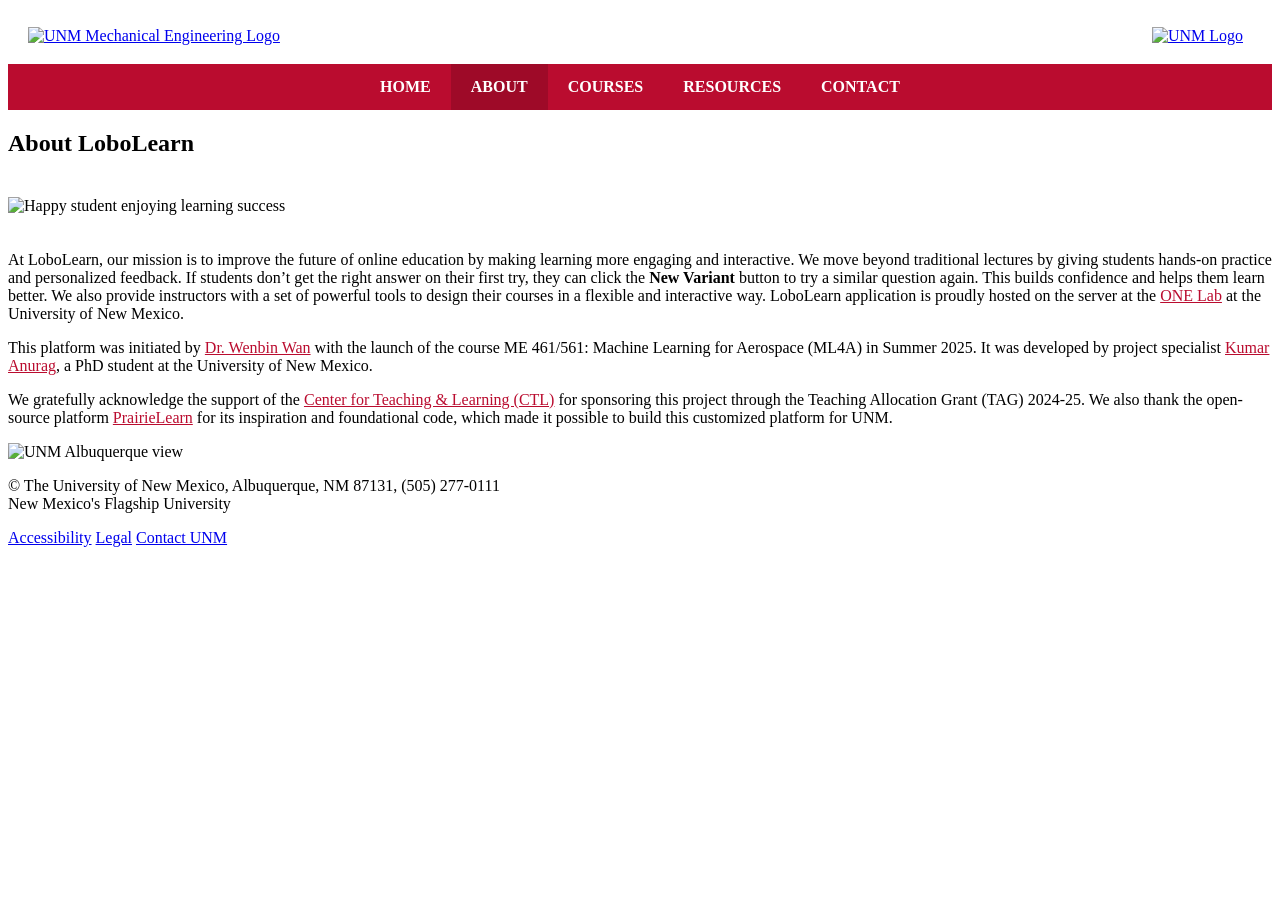
==== about.html @ 68162cd6 "updated logo" ====
<!DOCTYPE html>
<html lang="en">

<head>
    <meta charset="UTF-8" />
    <meta name="viewport" content="width=device-width, initial-scale=1.0" />
    <title>About | LoboLearn</title>
    <meta name="description" content="An AI-powered platform for collaborative learning at UNM." />
    <link rel="icon" type="image/x-icon" href="unm_logo.ico" />
    <meta name="viewport" content="width=device-width, initial-scale=1.0" />
    <link rel="stylesheet" href="style.css" />
</head>

<body>
    <header>
    <div
            style="background-color: white; padding: 10px 20px; display: flex; justify-content: space-between; align-items: center;">
            <a href="index.html"><img src="logo_bold.png" alt="UNM Mechanical Engineering Logo" height="15"></a>
            <div class="unm-logo">
            <div style="display: flex; align-items: center;">
                <a target="_blank" href="https://www.unm.edu/"><img src="unm_logo_horizontal.png" alt="UNM Logo" height="28" style="padding: 9px;"></a>
            </div></div>
        </div>

    <nav style="background-color: #ba0c2f; display: flex; justify-content: center;">
      <a href="index.html" style="color: white; padding: 14px 20px; text-decoration: none; font-weight: bold;">HOME</a>
      <a href="about.html" style="color: white; padding: 14px 20px; text-decoration: none; font-weight: bold; background-color: rgba(0,0,0,0.15);">ABOUT</a>
      <a href="courses.html" style="color: white; padding: 14px 20px; text-decoration: none; font-weight: bold;">COURSES</a>
      <a href="resources.html" style="color: white; padding: 14px 20px; text-decoration: none; font-weight: bold;">RESOURCES</a>
      <a href="contact.html" style="color: white; padding: 14px 20px; text-decoration: none; font-weight: bold;">CONTACT</a>
    </nav>
  </header>

    <!-- MAIN CONTENT -->
    <main>
        <!-- About Section -->
        <section class="intro">
            <h1 class="intro-title">About <span class="highlight">LoboLearn</span></h1>

            <img src="lobolearn_about.svg" alt="Happy student enjoying learning success"
                style="max-width: 80%; height: auto; margin-top: 20px; margin-bottom: 20px;">

            <p class="intro-description">
                At LoboLearn, our mission is to improve the future of online education by making learning more engaging
                and interactive. We move beyond traditional lectures by giving students hands-on practice and
                personalized feedback. If students don’t get the right answer on their first try, they can click the
                <strong>New Variant</strong> button to try a similar question again. This builds confidence and helps
                them learn better. We also provide instructors with a set of powerful tools to design their courses in a
                flexible and interactive way. LoboLearn application is proudly hosted on the server at the <a
                    href="https://one.unm.edu/" target="_blank" style="color: #ba0c2f;">ONE Lab</a>
                at the University of New Mexico.
            </p>

            <p class="intro-description">
                This platform was initiated by <a href="https://wenbinwan.com/" target="_blank" style="color: #ba0c2f;">
                    Dr. Wenbin Wan</a> with the launch of the course ME 461/561: Machine
                Learning for Aerospace (ML4A) in Summer 2025. It was developed by project specialist
                <a href="https://kmranrg.com/" target="_blank" style="color: #ba0c2f;">Kumar Anurag</a>, a PhD student
                at the University of New Mexico.
            </p>

            <p class="intro-description">We gratefully acknowledge the support of the <a href="https://ctl.unm.edu/"
                    target="_blank" style="color: #ba0c2f;">Center for Teaching & Learning (CTL)</a> for
                sponsoring this project through the Teaching Allocation Grant (TAG) 2024-25. We also thank the
                open-source platform <a href="https://github.com/PrairieLearn/PrairieLearn" target="_blank"
                    style="color: #ba0c2f;">PrairieLearn</a> for its inspiration and foundational code, which made it
                possible to build this customized platform for UNM.
            </p>
        </section>
    </main>

    <!-- FOOTER -->
    <footer>
        <div class="footer-top">
            <img src="footer-bg.jpg" height="150px" alt="UNM Albuquerque view" />
        </div>

        <div class="footer-bottom">
            <div class="footer-bottom-left">
                <p>© The University of New Mexico, Albuquerque, NM 87131, (505) 277-0111<br>
                    New Mexico's Flagship University</p>
            </div>
            <div class="footer-bottom-right">
                <a href="https://www.unm.edu/accessibility.html">Accessibility</a>
                <a href="https://www.unm.edu/legal.html">Legal</a>
                <a href="https://www.unm.edu/contactunm.html">Contact UNM</a>
            </div>
        </div>
    </footer>
</body>

</html>
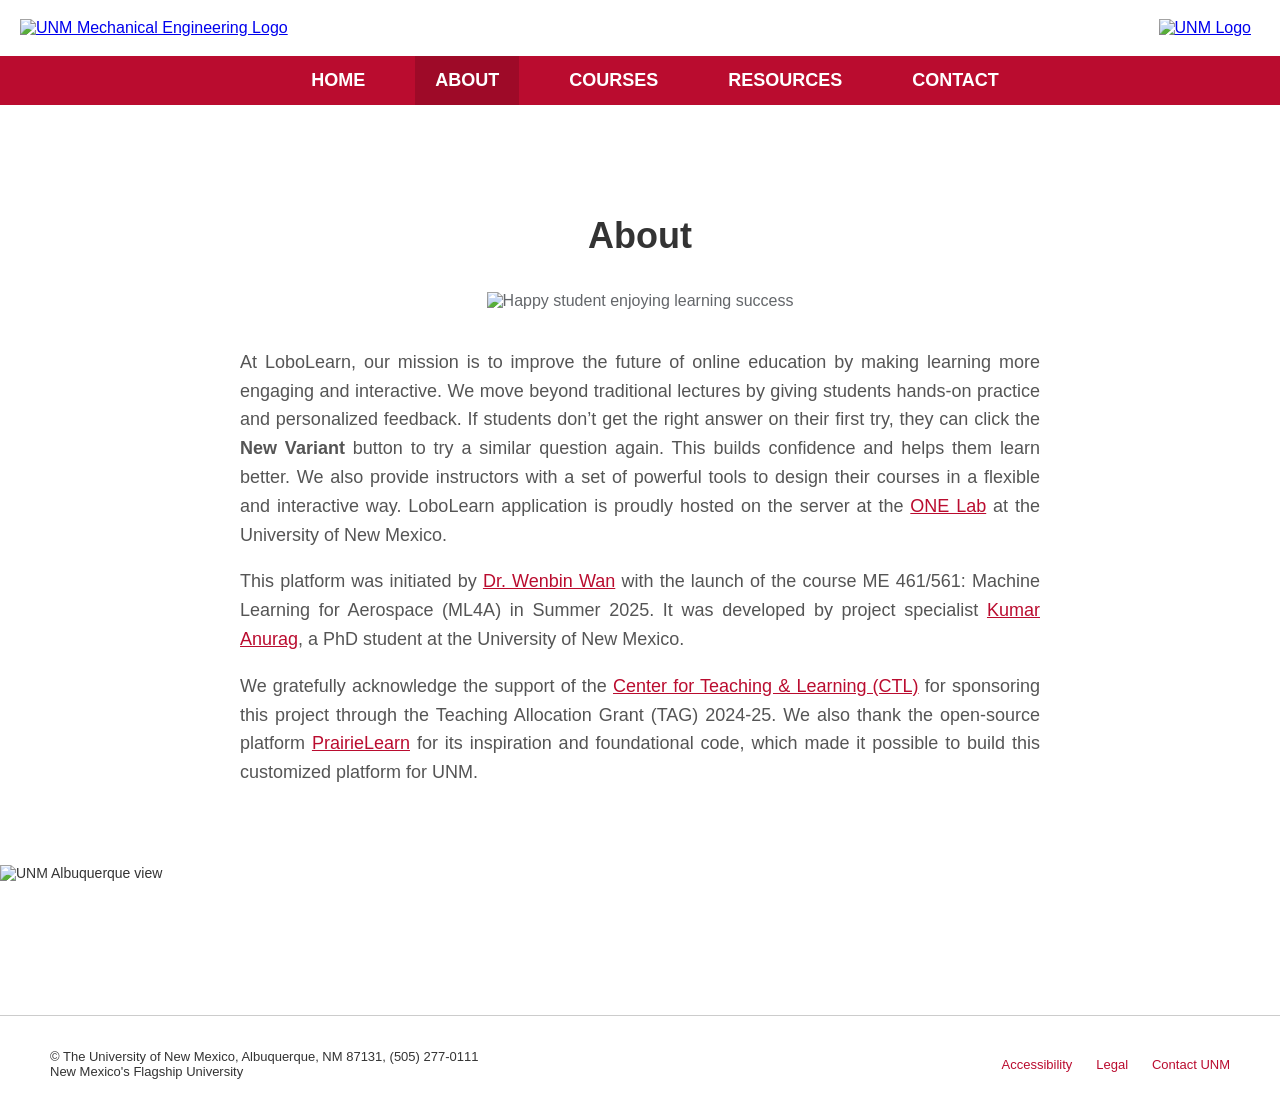
==== commit f25e5f8e: "updated titles on all pages" ====
--- a/about.html
+++ b/about.html
@@ -35,7 +35,7 @@
     <main>
         <!-- About Section -->
         <section class="intro">
-            <h1 class="intro-title">About <span class="highlight">LoboLearn</span></h1>
+            <h1 class="intro-title">About</h1>
 
             <img src="lobolearn_about.svg" alt="Happy student enjoying learning success"
                 style="max-width: 80%; height: auto; margin-top: 20px; margin-bottom: 20px;">
--- a/style.css
+++ b/style.css
@@ -0,0 +1,423 @@
+body {
+    position: relative;
+    margin: 0;
+    font-family: Arial, sans-serif;
+    background-color: #ffffff;
+    color: #63666a;
+    display: flex;
+    flex-direction: column;
+    min-height: 100vh;
+    overflow-x: hidden;
+}
+
+body::before {
+    content: "";
+    position: absolute;
+    top: 0;
+    left: 0;
+    right: 0;
+    bottom: 0;
+    background-position: center;
+    opacity: 0.5;
+    z-index: -1;
+}
+
+/* header {
+    background: linear-gradient(to left, #ffffff 0%, #f3f3f3 100%);
+    padding: 20px;
+    border-radius: 10px;
+} */
+
+.nav-container {
+    display: flex;
+    justify-content: space-between;
+    align-items: center;
+}
+
+.logo {
+    font-size: 24px;
+    font-weight: bold;
+}
+
+.logo .red {
+    color: #ba0c2f;
+}
+
+nav a {
+    margin-left: 30px;
+    text-decoration: none;
+    color: #63666a;
+    font-size: 18px;
+}
+
+main {
+    flex: 1;
+    display: flex;
+    flex-direction: column;
+    align-items: center;
+    /* <-- added */
+    padding: 20px;
+    /* <-- added for vertical centering */
+}
+
+.tagline {
+    margin: 40px 0 20px 0;
+    font-size: 18px;
+}
+
+.card {
+    background-color: white;
+    border-radius: 20px;
+    padding: 40px;
+    width: 600px;
+    box-shadow: 0 0 10px rgba(0, 0, 0, 0.1);
+}
+
+.question-header {
+    display: flex;
+    align-items: center;
+    gap: 10px;
+}
+
+.badge {
+    background-color: #2e7d32;
+    color: white;
+    padding: 6px 12px;
+    border-radius: 15px;
+    font-size: 14px;
+}
+
+hr {
+    border: none;
+    border-top: 1px solid #ccc;
+    margin: 15px 0;
+}
+
+.question-desc {
+    font-size: 16px;
+    text-align: left;
+    margin-bottom: 20px;
+}
+
+/* Matrix Layout */
+.matrix-outer {
+    display: flex;
+    flex-direction: column;
+    align-items: flex-end;
+    gap: 20px;
+    width: 20%;
+    margin: 0 auto 30px auto;
+}
+
+.matrix-row {
+    display: flex;
+    flex-direction: row;
+    justify-content: flex-end;
+    gap: 20px;
+    align-items: flex-end;
+}
+
+.matrix-col-right {
+    display: flex;
+    align-items: center;
+    gap: 20px;
+}
+
+.matrix-col {
+    display: flex;
+    flex-direction: column;
+    align-items: center;
+    gap: 10px;
+}
+
+.matrix-label {
+    font-weight: bold;
+    color: #63666a;
+    font-size: 16px;
+}
+
+.matrix-box {
+    display: flex;
+    gap: 0;
+}
+
+.matrix-cell {
+    width: 50px;
+    height: 50px;
+    display: flex;
+    justify-content: center;
+    align-items: center;
+    border: 1px solid #63666a;
+    font-size: 20px;
+    color: #63666a;
+}
+
+.amber {
+    background-color: #fbfcdd;
+}
+
+/* Input and Result */
+input {
+    width: 100%;
+    padding: 12px;
+    margin-top: 15px;
+    margin-bottom: 10px;
+    border-radius: 10px;
+    border: 2px solid #ccc;
+    font-size: 16px;
+}
+
+.result {
+    font-weight: bold;
+    text-align: center;
+    margin-bottom: 10px;
+}
+
+/* Buttons */
+.buttons {
+    display: flex;
+    justify-content: flex-end;
+    gap: 10px;
+}
+
+button {
+    padding: 10px 18px;
+    border: none;
+    border-radius: 20px;
+    background-color: #f3f3f3;
+    color: #ba0c2f;
+    font-weight: bold;
+    cursor: pointer;
+}
+
+footer {
+    background-color: #fff;
+    font-size: 14px;
+    color: #333;
+}
+
+.footer-top img {
+    width: 100%;
+    max-height: 160px;
+    /* Controls vertical size */
+    object-fit: cover;
+    display: block;
+}
+
+.footer-content {
+    display: flex;
+    justify-content: space-between;
+    padding: 30px 50px;
+    flex-wrap: wrap;
+}
+
+.footer-col {
+    flex: 1;
+    min-width: 220px;
+    margin: 0 15px;
+}
+
+.footer-col h3 {
+    font-size: 16px;
+    font-weight: bold;
+    color: #444;
+    margin-bottom: 10px;
+}
+
+.footer-col a {
+    color: #ba0c2f;
+    text-decoration: none;
+}
+
+.footer-col .donate-button {
+    background-color: #ba0c2f;
+    color: white;
+    border: none;
+    padding: 10px 15px;
+    border-radius: 5px;
+    font-weight: bold;
+    font-size: 14px;
+    cursor: pointer;
+    text-align: center;
+    width: 220px;
+}
+
+.footer-bottom {
+    display: flex;
+    justify-content: space-between;
+    align-items: center;
+    padding: 20px 50px;
+    border-top: 1px solid #ccc;
+    flex-wrap: wrap;
+}
+
+.footer-links {
+    margin-top: 10px;
+}
+
+.footer-links a {
+    color: #ba0c2f;
+    margin: 0 8px;
+    text-decoration: none;
+}
+
+.footer-bottom-left {
+    color: #333;
+    font-size: 13px;
+}
+
+.footer-bottom-right a {
+    color: #ba0c2f;
+    margin-left: 20px;
+    font-size: 13px;
+    text-decoration: none;
+}
+
+.footer-bottom-right a:first-child {
+    margin-left: 0;
+}
+
+.intro {
+    text-align: center;
+    margin: 60px auto 40px auto;
+    max-width: 800px;
+    padding: 0 20px;
+}
+
+.intro-title {
+    font-size: 36px;
+    margin-bottom: 15px;
+    font-weight: bold;
+    color: #333;
+}
+
+.intro-title .highlight {
+    color: #ba0c2f;
+}
+
+.intro-description {
+    font-size: 18px;
+    color: #555;
+    line-height: 1.6;
+    text-align: justify;
+}
+
+.input-responsive {
+    width: 572px;
+}
+
+
+@media (max-width: 768px) {
+    header div {
+        flex-direction: column;
+        align-items: flex-start !important;
+    }
+
+    nav {
+        flex-direction: column;
+        align-items: center;
+    }
+
+    nav a {
+        padding: 10px 0;
+        font-size: 16px;
+        display: block;
+        text-align: center;
+    }
+
+    .intro-title {
+        font-size: 28px;
+    }
+
+    .intro-description {
+        font-size: 16px;
+    }
+
+    .card {
+        width: 90%;
+        padding: 20px;
+    }
+
+    .matrix-outer {
+        width: 100%;
+        align-items: center;
+    }
+
+    input {
+        width: 100% !important;
+    }
+
+    .buttons {
+        flex-direction: column;
+        align-items: stretch;
+    }
+
+    button {
+        width: 100%;
+        margin-bottom: 10px;
+    }
+
+    .footer-content {
+        flex-direction: column;
+        padding: 20px;
+    }
+
+    .footer-col {
+        margin-bottom: 30px;
+        width: 100%;
+    }
+
+    .footer-bottom {
+        flex-direction: column;
+        text-align: center;
+    }
+
+    .footer-bottom-right {
+        margin-top: 10px;
+    }
+
+    .badge {
+        display: none;
+    }
+
+    .input-responsive {
+        width: 100%;
+        padding: 12px;
+        margin-top: 15px;
+        margin-bottom: 10px;
+        border-radius: 10px;
+        border: 2px solid #ccc;
+        font-size: 16px;
+        box-sizing: border-box;
+    }
+}
+
+.course-card {
+  display: flex;
+  align-items: center;
+  gap: 30px;
+  margin-bottom: 30px;
+}
+
+.course-logo {
+  width: 120px;
+  height: 120px;
+}
+
+/* Media query for mobile */
+@media (max-width: 768px) {
+  .course-card {
+    flex-direction: column;
+    align-items: center;
+  }
+
+  .course-logo {
+    margin-bottom: 15px;
+  }
+}
+
+@media (max-width: 500px) {
+  .unm-logo {
+    display: none !important;
+  }
+}
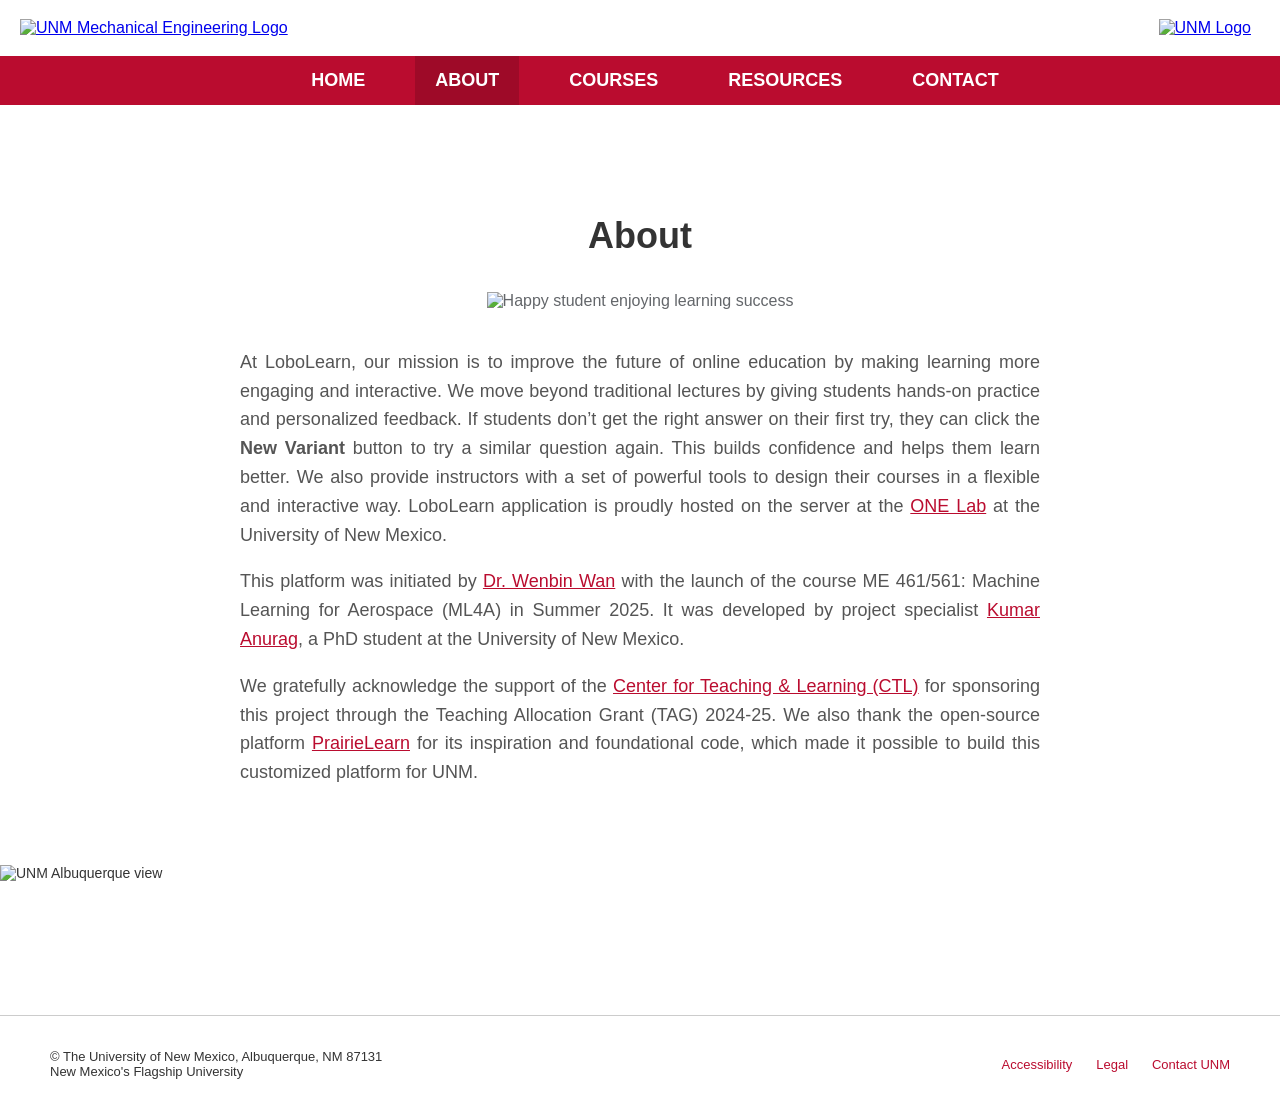
==== commit 1881e164: "removed phone number from footer" ====
--- a/about.html
+++ b/about.html
@@ -77,7 +77,7 @@
 
         <div class="footer-bottom">
             <div class="footer-bottom-left">
-                <p>© The University of New Mexico, Albuquerque, NM 87131, (505) 277-0111<br>
+                <p>© The University of New Mexico, Albuquerque, NM 87131<br>
                     New Mexico's Flagship University</p>
             </div>
             <div class="footer-bottom-right">
